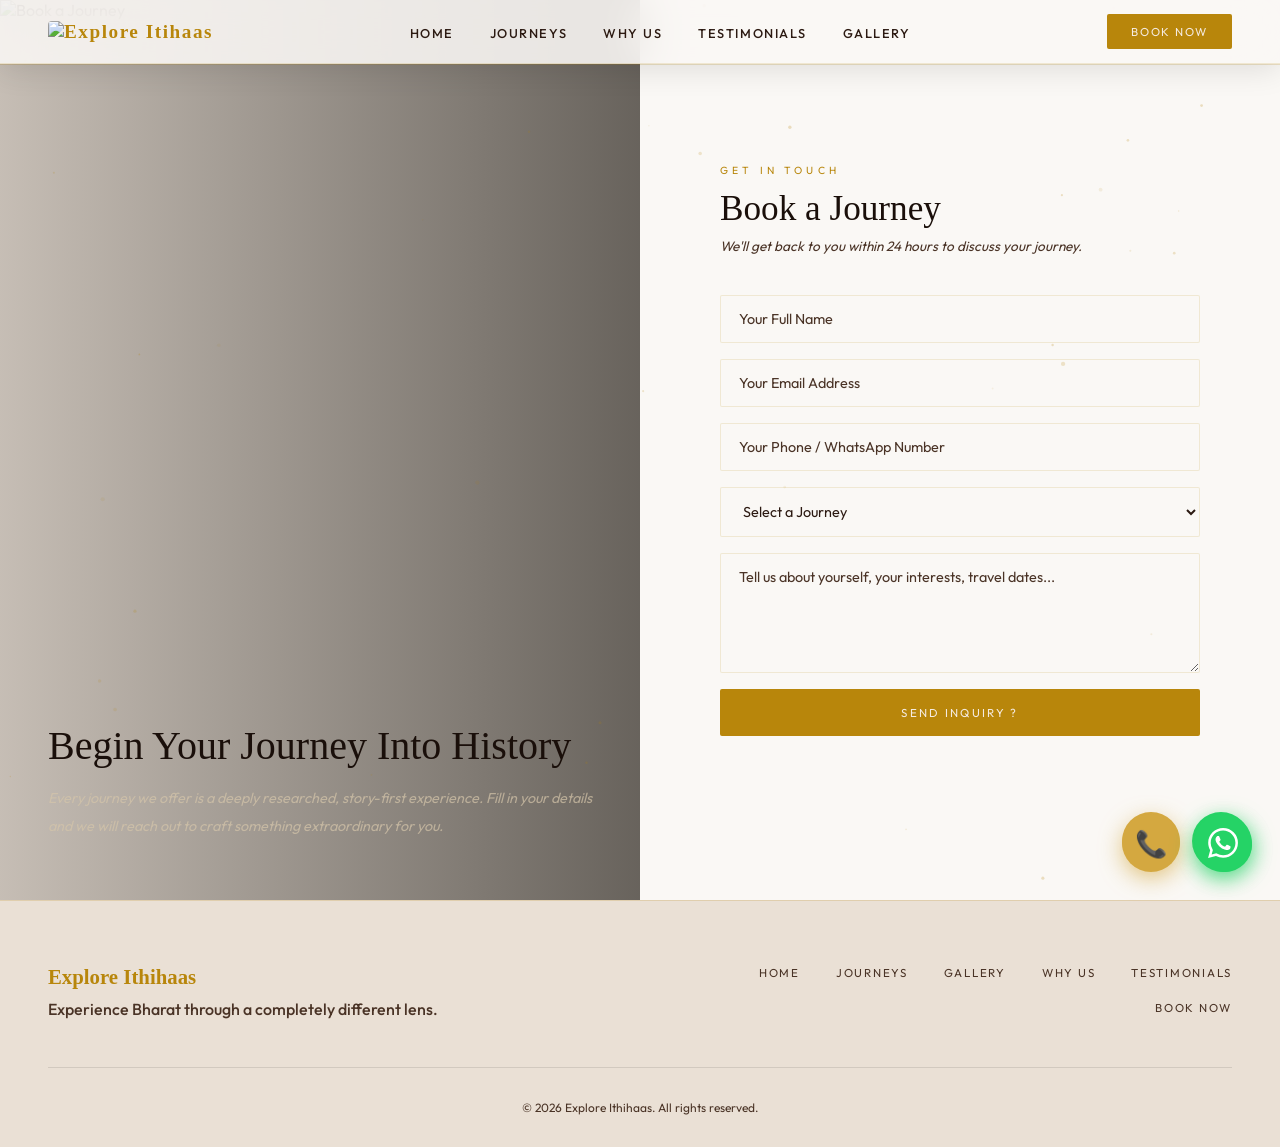
==== book-now.html @ 200d5b3c "Add files via upload" ====
﻿<!DOCTYPE html>
<html lang="en">
<head>
    <meta charset="UTF-8">
    <meta name="viewport" content="width=device-width, initial-scale=1.0">
    <title>Book Now | Explore Ithihaas</title>
    <link rel="preconnect" href="https://fonts.googleapis.com">
    <link rel="preconnect" href="https://fonts.gstatic.com" crossorigin>
    <link href="https://fonts.googleapis.com/css2?family=Playfair+Display:ital,wght@0,400;0,600;1,400&family=Outfit:wght@300;400;500&display=swap" rel="stylesheet">
    <link rel="stylesheet" href="cinematic.css">
    <style>
        .book-layout { display: grid; grid-template-columns: 1fr 1fr; min-height: 100vh; padding-top: 0; }
        .book-left {
            position: relative;
            overflow: hidden;
        }
        .book-left img { width:100%; height:100%; object-fit:cover; }
        .book-left-overlay {
            position: absolute; inset:0;
            background: linear-gradient(to right, rgba(10,8,4,0.2), rgba(10,8,4,0.6));
            display:flex; flex-direction:column; justify-content:flex-end;
            padding: 60px 48px;
        }
        .book-left-text h2 { font-family:var(--font-display); font-size:2.5rem; font-weight:300; color:var(--white); margin-bottom:16px; }
        .book-left-text p { font-size:0.9rem; color:rgba(212,197,169,0.7); line-height:1.9; font-style:italic; }
        .book-right { display:flex; align-items:center; justify-content:center; padding:100px 72px; background:var(--dark-2); }
        .book-form-wrap { width:100%; max-width:480px; }
        .book-form-wrap .cin-label { display:block; margin-bottom:12px; }
        .book-form-wrap h2 { font-family:var(--font-display); font-size:2.2rem; font-weight:300; color:var(--white); margin-bottom:8px; }
        .book-form-wrap p { font-size:0.85rem; color:var(--text-muted); font-style:italic; margin-bottom:40px; }
        .booking-form { display:flex; flex-direction:column; gap:16px; }
        .booking-form input, .booking-form select, .booking-form textarea {
            background: rgba(255,255,255,0.04);
            border: 1px solid rgba(201,168,76,0.2);
            color: var(--text);
            font-family: var(--font-body);
            font-size: 0.9rem;
            padding: 14px 18px;
            border-radius: 2px;
            outline: none;
            transition: border-color 0.3s;
            width: 100%;
        }
        .booking-form select option { background: var(--dark-3); }
        .booking-form input:focus, .booking-form select:focus, .booking-form textarea:focus { border-color: var(--gold); }
        .booking-form input::placeholder, .booking-form textarea::placeholder { color: var(--text-muted); }
        .booking-form textarea { min-height: 120px; resize: vertical; }
        .booking-form button[type="submit"] {
            font-family:var(--font-ui); font-size:0.72rem; letter-spacing:0.2em; text-transform:uppercase;
            color:var(--dark); background:var(--gold);
            border:none; padding:16px 36px; cursor:pointer; border-radius:2px;
            transition:all 0.3s; width:100%;
        }
        .booking-form button[type="submit"]:hover { background:var(--gold-light); transform:translateY(-2px); }
        @media(max-width:900px){
            .book-layout { grid-template-columns: 1fr; }
            .book-left { height: 40vh; }
            .book-right { padding: 60px 28px; }
        }
    </style>
</head>
<body class="cinematic-body">

    <nav class="cin-nav scrolled" id="cin-nav">
        <div class="cin-nav-inner">
            <a href="index.html" class="cin-logo"><img src="images/logo_transparent.png" alt="Explore Itihaas" class="logo-img"></a>
            <ul class="cin-nav-links">
                <li><a href="index.html">Home</a></li><li><a href="journey.html">Journeys</a></li>
                <li><a href="why-us.html">Why Us</a></li><li><a href="testimonial.html">Testimonials</a></li>
                <li><a href="gallery.html">Gallery</a></li>
            </ul>
            <div class="cin-nav-right"><a href="book-now.html" class="cin-book-btn">Book Now</a></div>
        </div>
    </nav>

    <div class="book-layout">
        <div class="book-left">
            <img src="images/gallerys7.jpeg" alt="Book a Journey">
            <div class="book-left-overlay">
                <div class="book-left-text">
                    <h2>Begin Your Journey Into History</h2>
                    <p>Every journey we offer is a deeply researched, story-first experience. Fill in your details and we will reach out to craft something extraordinary for you.</p>
                </div>
            </div>
        </div>
        <div class="book-right">
            <div class="book-form-wrap">
                <span class="cin-label">Get In Touch</span>
                <h2>Book a Journey</h2>
                <p>We'll get back to you within 24 hours to discuss your journey.</p>
                <form class="booking-form" id="booking-form-el">
                    <input type="text" id="name" name="name" placeholder="Your Full Name" required>
                    <input type="email" id="email" name="email" placeholder="Your Email Address" required>
                    <input type="tel" id="phone" name="phone" placeholder="Your Phone / WhatsApp Number">
                    <select id="journey" name="journey">
                        <option value="" disabled selected>Select a Journey</option>
                        <option value="Kishkinda Kanda">Kishkinda Kanda</option>
                        <option value="Kannagi's Path to Justice">Kannagi's Path to Justice</option>
                        <option value="Chola Chronicles">Chola Chronicles</option>
                        <option value="Charm of the Chalukyas">Charm of the Chalukyas</option>
                        <option value="Stone Poets of Hoysala">Stone Poets of Hoysala</option>
                        <option value="Pandya Chronicles">Pandya Chronicles</option>
                        <option value="Not sure yet">Not sure yet � help me choose</option>
                    </select>
                    <textarea id="message" name="message" placeholder="Tell us about yourself, your interests, travel dates..."></textarea>
                    <button type="submit">Send Inquiry ?</button>
                </form>
            </div>
        </div>
    </div>

    <footer class="cin-footer">
        <div class="cin-footer-inner">
            <div class="cin-footer-brand"><h3>Explore Ithihaas</h3><p>Experience Bharat through a completely different lens.</p></div>
            <div class="cin-footer-links">
                <a href="index.html">Home</a><a href="journey.html">Journeys</a>
                <a href="gallery.html">Gallery</a><a href="why-us.html">Why Us</a>
                <a href="testimonial.html">Testimonials</a><a href="book-now.html">Book Now</a>
            </div>
            <div class="cin-footer-copy"><p>&copy; 2026 Explore Ithihaas. All rights reserved.</p></div>
        </div>
    </footer>

    <a href="https://wa.me/916369643150" class="whatsapp-float" target="_blank">
        <svg xmlns="http://www.w3.org/2000/svg" viewBox="0 0 448 512"><path d="M380.9 97.1C339 55.1 283.2 32 223.9 32c-122.4 0-222 99.6-222 222 0 39.1 10.2 77.3 29.6 111L0 480l117.7-30.9c32.4 17.7 68.9 27 106.1 27h.1c122.3 0 224.1-99.6 224.1-222 0-59.3-25.2-115-67.1-157zM223.9 411.5c-33.2 0-65.7-8.9-94-25.7l-6.7-4-69.8 18.3L72 331.2l-4.4-7c-18.5-29.4-28.2-63.3-28.2-98.2 0-101.7 82.8-184.5 184.6-184.5 49.3 0 95.6 19.2 130.4 54.1 34.8 34.9 56.2 81.2 56.1 130.5 0 101.8-84.9 184.6-186.6 184.6zm101.2-138.2c-5.5-2.8-32.8-16.2-37.9-18-5.1-1.9-8.8-2.8-12.5 2.8-3.7 5.6-14.3 18-17.6 21.8-3.2 3.7-6.5 4.2-12 1.4-32.6-16.3-54-29.1-75.5-66-5.7-9.8 5.7-9.1 16.3-30.3 1.8-3.7.9-6.9-.5-9.7-1.4-2.8-12.5-30.1-17.1-41.2-4.5-10.8-9.1-9.3-12.5-9.5-3.2-.2-6.9-.2-10.6-.2-3.7 0-9.7 1.4-14.8 6.9-5.1 5.6-19.4 19-19.4 46.3 0 27.3 19.9 53.7 22.6 57.4 2.8 3.7 39.1 59.7 94.8 83.8 35.2 15.2 49 16.5 66.6 13.9 10.7-1.6 32.8-13.4 37.4-26.4 4.6-13 4.6-24.1 3.2-26.4-1.3-2.5-5-3.9-10.5-6.6z"/></svg>
    </a>

    <script src="https://unpkg.com/@supabase/supabase-js@2"></script>
    <script src="backend/backend.js"></script>
    <script src="script.js"></script>
<script src="effects3d.js"></script>    <script>
        // Auto-select journey if destination query param is in URL
        window.addEventListener('DOMContentLoaded', () => {
            const params = new URLSearchParams(window.location.search);
            const dest = params.get('destination') || params.get('journey');
            if (dest) {
                const select = document.getElementById('journey');
                if (select) {
                    const searchStr = dest.toLowerCase().replace(/[^a-z0-9]/g, '');
                    for (let i = 0; i < select.options.length; i++) {
                        const optVal = select.options[i].value.toLowerCase().replace(/[^a-z0-9]/g, '');
                        if (optVal.includes(searchStr) || searchStr.includes(optVal)) {
                            select.selectedIndex = i;
                            break;
                        }
                    }
                }
            }
        });
    </script>
<!-- Global Floating Contact Buttons (Phone & WhatsApp) -->
<div id="static-contact-buttons" style="position:fixed;bottom:28px;right:28px;z-index:9999999;display:flex;gap:14px;align-items:center;pointer-events:auto;">
    <a href="tel:+916369643150" title="Call Us (+91 6369643150)" style="width:58px;height:58px;background:#D4A840;border-radius:50%;display:flex;align-items:center;justify-content:center;box-shadow:0 6px 22px rgba(212,168,64,0.65);text-decoration:none;font-size:26px;color:#1A0F0A;transition:transform 0.3s ease;" onmouseover="this.style.transform='scale(1.15)'" onmouseout="this.style.transform='scale(1)'">📞</a>
    <a href="https://wa.me/916369643150" target="_blank" rel="noopener noreferrer" title="Chat on WhatsApp" style="width:58px;height:58px;background:#25D366;border-radius:50%;display:flex;align-items:center;justify-content:center;box-shadow:0 6px 22px rgba(37,211,102,0.65);text-decoration:none;transition:transform 0.3s ease;" onmouseover="this.style.transform='scale(1.15)'" onmouseout="this.style.transform='scale(1)'">
        <svg width="30" height="30" viewBox="0 0 24 24" fill="#fff"><path d="M17.472 14.382c-.297-.149-1.758-.867-2.03-.967-.273-.099-.471-.148-.67.15-.197.297-.767.966-.94 1.164-.173.199-.347.223-.644.075-.297-.15-1.255-.463-2.39-1.475-.883-.788-1.48-1.761-1.653-2.059-.173-.297-.018-.458.13-.606.134-.133.298-.347.446-.52.149-.174.198-.298.298-.497.099-.198.05-.371-.025-.52-.075-.149-.669-1.612-.916-2.207-.242-.579-.487-.5-.669-.51-.173-.008-.371-.01-.57-.01-.198 0-.52.074-.792.372-.272.297-1.04 1.016-1.04 2.479 0 1.462 1.065 2.875 1.213 3.074.149.198 2.096 3.2 5.077 4.487.709.306 1.262.489 1.694.625.712.227 1.36.195 1.871.118.571-.085 1.758-.719 2.006-1.413.248-.694.248-1.289.173-1.413-.074-.124-.272-.198-.57-.347m-5.421 7.403h-.004a9.87 9.87 0 01-5.031-1.378l-.361-.214-3.741.982.998-3.648-.235-.374a9.86 9.86 0 01-1.51-5.26c.001-5.45 4.436-9.884 9.888-9.884 2.64 0 5.122 1.03 6.988 2.898a9.825 9.825 0 012.893 6.994c-.003 5.45-4.437 9.884-9.885 9.884m8.413-18.297A11.815 11.815 0 0012.05 0C5.495 0 .16 5.335.157 11.892c0 2.096.547 4.142 1.588 5.945L.057 24l6.305-1.654a11.882 11.882 0 005.683 1.448h.005c6.554 0 11.89-5.335 11.893-11.893a11.821 11.821 0 00-3.48-8.413z"/></svg>
    </a>
</div>
</body>
</html>
---- cinematic.css ----
﻿/* ============================================================
   CINEMATIC.CSS � Explore Ithihaas 3D Temple Experience
   ============================================================ */

/* ---- RESET & BASE ---- */
*, *::before, *::after { box-sizing: border-box; margin: 0; padding: 0; }

:root {
    --gold: #B8860B; 
    --gold-light: #D4AF37;
    --dark: #F5EBE1; /* Beige main bg */
    --dark-2: #FAF8F5; /* Dull white alt bg */
    --dark-3: #EAE0D5; 
    --stone: #D4C9BD;
    --text: #2C1A12; /* Dark text */
    --text-muted: #4A3326;
    --white: #1A0F0A; /* Replace white text with very dark text */
    --font-display: 'Playfair+Display', serif;
    --font-body: 'Outfit', serif;
    --font-ui: 'Outfit', sans-serif;
}

html { scroll-behavior: smooth; }

body.cinematic-body {
    background: var(--dark);
    color: var(--text);
    font-family: var(--font-body);
    overflow-x: hidden;
    cursor: default;
}

/* ---- FLOATING NAV ---- */
.cin-nav {
    position: fixed;
    top: 0; left: 0; right: 0;
    z-index: 1000;
    padding: 0;
    transition: all 0.4s ease;
}
.cin-nav-inner {
    display: flex;
    align-items: center;
    justify-content: space-between;
    padding: 20px 48px;
    background: transparent;
    transition: all 0.4s ease;
}
.cin-nav.scrolled .cin-nav-inner {
    padding: 14px 48px;
    background: rgba(10,8,4,0.85);
    backdrop-filter: blur(20px);
    border-bottom: 1px solid rgba(201,168,76,0.15);
}
.cin-logo {
    font-family: var(--font-display);
    font-size: 1.2rem;
    font-weight: 600;
    color: var(--gold);
    text-decoration: none;
    letter-spacing: 0.08em;
}
.cin-nav-links {
    display: flex;
    list-style: none;
    gap: 36px;
}
.cin-nav-links a {
    color: rgba(212,197,169,0.8);
    text-decoration: none;
    font-family: var(--font-ui);
    font-size: 0.8rem;
    font-weight: 400;
    letter-spacing: 0.12em;
    text-transform: uppercase;
    transition: color 0.3s;
}
.cin-nav-links a:hover { color: var(--gold); }
.cin-nav-right {
    display: flex;
    align-items: center;
    gap: 20px;
}
.sound-btn {
    background: none;
    border: 1px solid rgba(201,168,76,0.3);
    color: var(--gold);
    width: 36px; height: 36px;
    border-radius: 50%;
    cursor: poOutfit;
    font-size: 1rem;
    display: flex; align-items: center; justify-content: center;
    transition: all 0.3s;
}
.sound-btn:hover { background: rgba(184,134,11,0.2); border-color: var(--gold); }
.cin-book-btn {
    font-family: var(--font-ui);
    font-size: 0.72rem;
    font-weight: 400;
    letter-spacing: 0.15em;
    text-transform: uppercase;
    color: var(--dark);
    background: var(--gold);
    padding: 10px 24px;
    text-decoration: none;
    border-radius: 2px;
    transition: all 0.3s;
}
.cin-book-btn:hover { background: var(--gold-light); transform: translateY(-1px); }

/* ---- CINEMATIC HERO ---- */
.cin-hero {
    position: relative;
    height: 100vh;
    display: flex;
    align-items: center;
    justify-content: center;
    overflow: hidden;
}
.cin-hero-bg {
    position: absolute;
    inset: 0;
    overflow: hidden;
}
.cin-hero-img {
    width: 100%;
    height: 115%;
    object-fit: cover;
    transform-origin: center center;
    will-change: transform;
    transform: scale(1.15);
}
.cin-hero-overlay {
    position: absolute;
    inset: 0;
    background: linear-gradient(
        to bottom,
        rgba(10,8,4,0.5) 0%,
        rgba(10,8,4,0.2) 40%,
        rgba(10,8,4,0.6) 80%,
        rgba(10,8,4,1) 100%
    );
}
.cin-particles {
    position: absolute;
    inset: 0;
    poOutfit-events: none;
}
.particle {
    position: absolute;
    width: 2px; height: 2px;
    background: var(--gold);
    border-radius: 50%;
    opacity: 0;
    animation: float-particle 6s infinite ease-in-out;
}
@keyframes float-particle {
    0%   { opacity: 0; transform: translateY(0) translateX(0); }
    20%  { opacity: 0.6; }
    80%  { opacity: 0.3; }
    100% { opacity: 0; transform: translateY(-120px) translateX(30px); }
}
.cin-hero-content {
    position: relative;
    z-index: 2;
    text-align: center;
    max-width: 900px;
    padding: 0 24px;
}
.cin-hero-tag {
    font-family: var(--font-ui);
    font-size: 0.7rem;
    letter-spacing: 0.35em;
    text-transform: uppercase;
    color: var(--gold);
    margin-bottom: 28px;
    opacity: 0;
    transform: translateY(20px);
}
.cin-hero-title {
    font-family: var(--font-display);
    font-size: clamp(3rem, 8vw, 7rem);
    font-weight: 400;
    line-height: 1.1;
    color: var(--white);
    margin-bottom: 28px;
    overflow: hidden;
}
.cin-hero-title .line1,
.cin-hero-title .line2 {
    display: block;
    opacity: 0;
    transform: translateY(60px);
}
.cin-hero-sub {
    font-size: clamp(0.9rem, 1.8vw, 1.1rem);
    font-weight: 400;
    color: var(--text-muted);
    line-height: 1.9;
    margin-bottom: 48px;
    font-weight: 500;
    opacity: 0;
    transform: translateY(20px);
}
.cin-hero-cta {
    display: inline-flex;
    align-items: center;
    gap: 12px;
    font-family: var(--font-ui);
    font-size: 0.75rem;
    font-weight: 400;
    letter-spacing: 0.2em;
    text-transform: uppercase;
    color: var(--gold);
    text-decoration: none;
    border: 1px solid var(--gold);
    padding: 16px 36px;
    border-radius: 2px;
    transition: all 0.4s ease;
    opacity: 0;
    transform: translateY(20px);
}
.cin-hero-cta svg { width: 16px; transition: transform 0.3s; }
.cin-hero-cta:hover { background: var(--gold); color: var(--dark); }
.cin-hero-cta:hover svg { transform: translateX(4px); }
.cin-scroll-indicator {
    position: absolute;
    bottom: 40px;
    left: 50%;
    transform: translateX(-50%);
    display: flex;
    flex-direction: column;
    align-items: center;
    gap: 10px;
    z-index: 2;
    opacity: 0;
    animation: fadeIn 1s 3s forwards;
}
.cin-scroll-line {
    width: 1px;
    height: 50px;
    background: linear-gradient(to bottom, var(--gold), transparent);
    animation: scrollPulse 2s infinite;
}
@keyframes scrollPulse {
    0%   { transform: scaleY(0); transform-origin: top; opacity: 1; }
    100% { transform: scaleY(1); transform-origin: top; opacity: 0; }
}
.cin-scroll-indicator span {
    font-family: var(--font-ui);
    font-size: 0.6rem;
    letter-spacing: 0.3em;
    text-transform: uppercase;
    color: var(--gold);
    opacity: 0.6;
}
@keyframes fadeIn { to { opacity: 1; } }

/* ---- DESTINATION PANELS ---- */
.cin-panels { background: var(--dark); }
.cin-panel {
    position: relative;
    height: 100vh;
    display: flex;
    align-items: center;
    overflow: hidden;
}
.cin-panel-bg {
    position: absolute;
    inset: 0;
    overflow: hidden;
}
.cin-panel-img {
    width: 100%;
    height: 115%;
    object-fit: cover;
    transform-origin: center center;
    transition: transform 0.1s linear;
    will-change: transform;
}
.cin-panel-overlay {
    position: absolute;
    inset: 0;
    background: linear-gradient(
        to right,
        rgba(10,8,4,0.9) 0%,
        rgba(10,8,4,0.5) 50%,
        rgba(10,8,4,0.1) 100%
    );
}
.cin-panel-content {
    position: relative;
    z-index: 2;
    max-width: 550px;
    padding: 0 80px;
}
.cin-panel-number {
    font-family: var(--font-display);
    font-size: 5rem;
    font-weight: 700;
    color: rgba(201,168,76,0.12);
    line-height: 1;
    margin-bottom: -20px;
}
.cin-panel-title {
    font-family: var(--font-display);
    font-size: clamp(2.5rem, 5vw, 4.5rem);
    font-weight: 400;
    color: var(--white);
    line-height: 1.1;
    margin-bottom: 8px;
}
.cin-panel-sub {
    font-family: var(--font-ui);
    font-size: 0.7rem;
    letter-spacing: 0.3em;
    text-transform: uppercase;
    color: var(--gold);
    margin-bottom: 24px;
}
.cin-panel-desc {
    font-size: 1rem;
    font-weight: 400;
    line-height: 1.9;
    color: var(--text-muted);
    margin-bottom: 36px;
    font-weight: 500;
}
.cin-panel-btn {
    font-family: var(--font-ui);
    font-size: 0.72rem;
    letter-spacing: 0.2em;
    text-transform: uppercase;
    color: var(--gold);
    text-decoration: none;
    border-bottom: 1px solid rgba(201,168,76,0.3);
    padding-bottom: 4px;
    transition: all 0.3s;
}
.cin-panel-btn:hover { color: var(--white); border-color: var(--white); }

/* ---- SECTION SHARED ---- */
.cin-section-header {
    text-align: center;
    max-width: 700px;
    margin: 0 auto 64px;
    padding: 0 24px;
}
.cin-label {
    display: inline-block;
    font-family: var(--font-ui);
    font-size: 0.65rem;
    letter-spacing: 0.4em;
    text-transform: uppercase;
    color: var(--gold);
    margin-bottom: 16px;
}
.cin-section-title {
    font-family: var(--font-display);
    font-size: clamp(2rem, 4vw, 3.5rem);
    font-weight: 400;
    color: var(--white);
    line-height: 1.2;
    margin-bottom: 16px;
}
.cin-section-sub {
    font-size: 1.1rem;
    color: var(--text-muted);
    font-weight: 500;
    line-height: 1.9;
}

/* ---- 3D FLOATING CARDS ---- */
.cin-cards-section {
    background: var(--dark-2);
    padding: 120px 48px;
}
.cin-cards-grid {
    display: grid;
    grid-template-columns: repeat(3, 1fr);
    gap: 32px;
    max-width: 1200px;
    margin: 0 auto;
}
.cin-card {
    background: var(--dark-3);
    border: 1px solid rgba(184,134,11,0.2);
    border-radius: 4px;
    overflow: hidden;
    transform-style: preserve-3d;
    transition: border-color 0.3s;
    cursor: poOutfit;
}
.cin-card:hover { border-color: rgba(201,168,76,0.35); }
.cin-card-img-wrap {
    position: relative;
    height: 260px;
    overflow: hidden;
}
.cin-card-img-wrap img {
    width: 100%;
    height: 100%;
    object-fit: cover;
    transition: transform 0.7s ease;
}
.cin-card:hover .cin-card-img-wrap img { transform: scale(1.08); }
.cin-card-shine {
    position: absolute;
    inset: 0;
    background: linear-gradient(135deg, rgba(0,0,0,0.1) 0%, transparent 60%);
    poOutfit-events: none;
}
.cin-card-body {
    padding: 28px;
    transform: translateZ(20px);
}
.cin-card-tag {
    font-family: var(--font-ui);
    font-size: 0.6rem;
    letter-spacing: 0.3em;
    text-transform: uppercase;
    color: var(--gold);
    margin-bottom: 10px;
    display: block;
}
.cin-card-body h3 {
    font-family: var(--font-display);
    font-size: 1.4rem;
    font-weight: 400;
    color: var(--white);
    margin-bottom: 12px;
}
.cin-card-body p {
    font-size: 1rem;
    color: var(--text-muted);
    line-height: 1.9;
    font-weight: 500;
    margin-bottom: 20px;
}
.cin-card-link {
    font-family: var(--font-ui);
    font-size: 0.68rem;
    letter-spacing: 0.2em;
    text-transform: uppercase;
    color: var(--gold);
    text-decoration: none;
    transition: color 0.3s;
}
.cin-card-link:hover { color: var(--white); }

/* ---- ABOUT IMMERSIVE ---- */
.cin-about {
    position: relative;
    padding: 180px 48px;
    overflow: hidden;
    display: flex;
    align-items: center;
    justify-content: flex-end;
}
.cin-about-bg {
    position: absolute;
    inset: 0;
    overflow: hidden;
}
.cin-about-parallax {
    width: 100%;
    height: 130%;
    object-fit: cover;
    will-change: transform;
}
.cin-about-overlay {
    position: absolute;
    inset: 0;
    background: linear-gradient(
        to left,
        rgba(245,235,225,0.95) 0%,
        rgba(245,235,225,0.7) 60%,
        rgba(245,235,225,0.3) 100%
    );
}
.cin-about-content {
    position: relative;
    z-index: 2;
    max-width: 560px;
    padding-right: 60px;
}
.cin-about-title {
    font-family: var(--font-display);
    font-size: clamp(1.8rem, 3.5vw, 3rem);
    font-weight: 400;
    color: var(--white);
    line-height: 1.3;
    margin-bottom: 24px;
}
.cin-about-text {
    font-size: 1rem;
    color: var(--text-muted);
    line-height: 2;
    font-weight: 500;
    margin-bottom: 32px;
}
.cin-blockquote {
    border-left: 2px solid var(--gold);
    padding-left: 24px;
    font-family: var(--font-display);
    font-size: 1.05rem;
    font-weight: 500;
    color: var(--gold-light);
    margin-bottom: 40px;
    line-height: 1.9;
}
.cin-about-btn {
    font-family: var(--font-ui);
    font-size: 0.72rem;
    letter-spacing: 0.2em;
    text-transform: uppercase;
    color: var(--gold);
    text-decoration: none;
    border-bottom: 1px solid rgba(201,168,76,0.3);
    padding-bottom: 4px;
    transition: all 0.3s;
}
.cin-about-btn:hover { color: var(--white); border-color: var(--white); }

/* ---- TIMELINE ---- */
.cin-timeline-section {
    background: var(--dark);
    padding: 120px 48px;
}
.cin-timeline {
    max-width: 900px;
    margin: 0 auto;
    display: flex;
    flex-direction: column;
    gap: 0;
}
.cin-timeline-item {
    display: flex;
    align-items: flex-start;
    gap: 48px;
    padding: 48px 0;
    border-bottom: 1px solid rgba(184,134,11,0.2);
    transition: all 0.4s;
}
.cin-timeline-item:last-child { border-bottom: none; }
.cin-timeline-item:hover .cin-tl-number { color: rgba(201,168,76,0.4); }
.cin-tl-number {
    font-family: var(--font-display);
    font-size: 4rem;
    font-weight: 700;
    color: rgba(201,168,76,0.12);
    min-width: 80px;
    line-height: 1;
    transition: color 0.4s;
}
.cin-tl-body h3 {
    font-family: var(--font-display);
    font-size: 1.5rem;
    font-weight: 400;
    color: var(--white);
    margin-bottom: 12px;
}
.cin-tl-body p {
    font-size: 1.1rem;
    color: var(--text-muted);
    line-height: 1.9;
    font-weight: 500;
}

/* ---- GALLERY TEASER ---- */
.cin-gallery-teaser {
    background: var(--dark-2);
    padding: 120px 48px;
}
.cin-gallery-strip {
    display: grid;
    grid-template-columns: repeat(5, 1fr);
    grid-template-rows: 280px;
    gap: 12px;
    max-width: 1300px;
    margin: 0 auto 48px;
}
.cin-gallery-tall {
    grid-row: span 1;
    transform: translateY(-30px);
}
.cin-gallery-item {
    position: relative;
    overflow: hidden;
    border-radius: 2px;
    cursor: poOutfit;
}
.cin-gallery-item img {
    width: 100%;
    height: 100%;
    object-fit: cover;
    transition: transform 0.7s ease;
}
.cin-gallery-item:hover img { transform: scale(1.12); }
.cin-gallery-item-overlay {
    position: absolute;
    inset: 0;
    background: linear-gradient(to top, rgba(245,235,225,0.8) 0%, transparent 60%);
    display: flex;
    align-items: flex-end;
    padding: 20px;
    opacity: 0;
    transition: opacity 0.4s;
}
.cin-gallery-item:hover .cin-gallery-item-overlay { opacity: 1; }
.cin-gallery-item-overlay span {
    font-family: var(--font-display);
    font-size: 1rem;
    color: var(--white);
    letter-spacing: 0.1em;
}
.cin-gallery-cta { text-align: center; }
.cin-outline-btn {
    display: inline-block;
    font-family: var(--font-ui);
    font-size: 0.72rem;
    letter-spacing: 0.2em;
    text-transform: uppercase;
    color: var(--gold);
    text-decoration: none;
    border: 1px solid rgba(201,168,76,0.4);
    padding: 14px 32px;
    border-radius: 2px;
    transition: all 0.3s;
}
.cin-outline-btn:hover { background: var(--gold); color: var(--dark); }

/* ---- FINAL CTA ---- */
.cin-final-cta {
    position: relative;
    height: 90vh;
    display: flex;
    align-items: center;
    justify-content: center;
    overflow: hidden;
    text-align: center;
}
.cin-final-bg {
    position: absolute;
    inset: 0;
    overflow: hidden;
}
.cin-final-img {
    width: 100%;
    height: 130%;
    object-fit: cover;
    will-change: transform;
}
.cin-final-overlay {
    position: absolute;
    inset: 0;
    background: rgba(245,235,225,0.75);
}
.cin-final-content {
    position: relative;
    z-index: 2;
    max-width: 800px;
    padding: 0 24px;
}
.cin-final-title {
    font-family: var(--font-display);
    font-size: clamp(2.5rem, 6vw, 5rem);
    font-weight: 400;
    color: var(--white);
    line-height: 1.1;
    margin-bottom: 20px;
}
.cin-final-sub {
    font-size: 1rem;
    color: var(--text-muted);
    font-weight: 500;
    line-height: 1.9;
    margin-bottom: 48px;
}
.cin-final-btns {
    display: flex;
    gap: 20px;
    justify-content: center;
    flex-wrap: wrap;
}

/* ---- FOOTER ---- */
.cin-footer {
    background: var(--dark);
    border-top: 1px solid rgba(184,134,11,0.2);
    padding: 64px 48px 32px;
}
.cin-footer-inner {
    max-width: 1200px;
    margin: 0 auto;
    display: grid;
    grid-template-columns: 1fr 1fr;
    gap: 48px;
    align-items: start;
}
.cin-footer-brand h3 {
    font-family: var(--font-display);
    font-size: 1.3rem;
    color: var(--gold);
    margin-bottom: 10px;
}
.cin-footer-brand p {
    font-size: 1rem;
    color: var(--text-muted);
    font-weight: 500;
}
.cin-footer-links {
    display: flex;
    flex-wrap: wrap;
    gap: 20px 36px;
    justify-content: flex-end;
}
.cin-footer-links a {
    font-family: var(--font-ui);
    font-size: 0.72rem;
    letter-spacing: 0.15em;
    text-transform: uppercase;
    color: var(--text-muted);
    text-decoration: none;
    transition: color 0.3s;
}
.cin-footer-links a:hover { color: var(--gold); }
.cin-footer-copy {
    grid-column: 1 / -1;
    text-align: center;
    padding-top: 32px;
    border-top: 1px solid rgba(0,0,0,0.1);
    font-size: 0.75rem;
    color: var(--text-muted);
    font-family: var(--font-ui);
}

/* ---- WHATSAPP FLOAT ---- */
.whatsapp-float {
    position: fixed;
    bottom: 28px; right: 28px;
    width: 54px; height: 54px;
    background: #25D366;
    border-radius: 50%;
    display: flex; align-items: center; justify-content: center;
    z-index: 999;
    box-shadow: 0 4px 20px rgba(37,211,102,0.4);
    transition: transform 0.3s;
}
.whatsapp-float:hover { transform: scale(1.1); }
.whatsapp-float svg { width: 28px; height: 28px; fill: white; }

/* ---- RESPONSIVE ---- */
@media (max-width: 1024px) {
    .cin-cards-grid { grid-template-columns: repeat(2, 1fr); }
    .cin-gallery-strip { grid-template-columns: repeat(3, 1fr); }
    .cin-gallery-item:nth-child(4), .cin-gallery-item:nth-child(5) { display: none; }
}
@media (max-width: 768px) {
    .cin-nav-inner { padding: 16px 24px; }
    .cin-nav-links { display: none; }
    .cin-hero-title { font-size: 2.8rem; }
    .cin-panel-content { padding: 0 32px; }
    .cin-cards-grid { grid-template-columns: 1fr; }
    .cin-cards-section, .cin-gallery-teaser, .cin-timeline-section { padding: 80px 24px; }
    .cin-about { padding: 120px 24px; justify-content: center; }
    .cin-about-content { padding-right: 0; }
    .cin-gallery-strip { grid-template-columns: repeat(2, 1fr); height: auto; }
    .cin-gallery-tall { transform: none; }
    .cin-footer-inner { grid-template-columns: 1fr; }
    .cin-footer-links { justify-content: flex-start; }
}


.logo-img { height: 65px; width: auto; object-fit: contain; border-radius: 4px; transition: transform 0.3s; }
.logo-img:hover { transform: scale(1.05); }




/* ============================================================
   FULL SITE 3D ENHANCEMENTS - appended to cinematic.css
   ============================================================ */

/* ═══ GLOBAL 3D BASE ═══ */
* { box-sizing: border-box; }

/* Smooth scroll with momentum */
html {
    scroll-behavior: smooth;
    scroll-snap-type: none;
}

/* ── NAV 3D glass effect ── */
.cin-nav.scrolled .cin-nav-inner {
    background: rgba(250,248,245,0.88) !important;
    backdrop-filter: blur(24px) saturate(1.6) !important;
    box-shadow: 0 4px 32px rgba(0,0,0,0.12), 0 1px 0 rgba(184,134,11,0.2) !important;
    border-bottom: 1px solid rgba(184,134,11,0.15) !important;
}
.cin-nav-links a {
    position: relative;
    color: #2C1A12 !important;
    font-weight: 500;
    transition: color 0.3s;
}
.cin-nav-links a::after {
    content: '';
    position: absolute;
    bottom: -4px; left: 0;
    width: 0; height: 2px;
    background: #B8860B;
    transition: width 0.35s ease;
}
.cin-nav-links a:hover::after { width: 100%; }
.cin-nav-links a:hover { color: #B8860B !important; }

/* ── HERO SECTION 3D depth ── */
.cin-hero-section {
    perspective: 800px;
}
.cin-hero-title {
    color: #1A0F0A !important;
    text-shadow: 0 2px 0 rgba(255,255,255,0.8), 0 4px 24px rgba(0,0,0,0.08);
    transform-style: preserve-3d;
}
.cin-hero-sub {
    color: #4A3326 !important;
    font-weight: 500 !important;
}

/* ── CARDS 3D LIFT ── */
.cin-card {
    transform: translateZ(0);
    transition: transform 0.5s cubic-bezier(0.34,1.56,0.64,1),
                box-shadow 0.5s ease;
    box-shadow: 0 4px 20px rgba(0,0,0,0.08);
    border-radius: 6px;
    overflow: hidden;
    background: #FAF8F5;
    border: 1px solid rgba(184,134,11,0.1);
}
.cin-card:hover {
    transform: translateY(-12px) translateZ(30px) scale(1.02);
    box-shadow: 0 24px 60px rgba(0,0,0,0.18), 0 0 0 2px rgba(184,134,11,0.2);
}
.cin-card img {
    transition: transform 0.7s ease;
}
.cin-card:hover img {
    transform: scale(1.08);
}

/* ── SECTION HEADINGS 3D ── */
.cin-section-title, .cin-about-title, .cin-final-title {
    color: #1A0F0A !important;
    text-shadow: 0 2px 4px rgba(0,0,0,0.06);
}
.cin-section-sub {
    color: #B8860B !important;
}

/* ── TIMELINE 3D items ── */
.cin-timeline-item {
    border-radius: 4px;
    padding: 40px 24px !important;
    transition: background 0.4s, transform 0.4s cubic-bezier(0.34,1.56,0.64,1), box-shadow 0.4s;
    border-left: 3px solid transparent;
}
.cin-timeline-item:hover {
    background: rgba(250,248,245,0.95);
    transform: translateX(12px) translateZ(20px);
    box-shadow: -6px 0 0 #B8860B, 4px 0 30px rgba(0,0,0,0.1);
    border-left: 3px solid #B8860B;
}
.cin-tl-body h3 { color: #1A0F0A !important; font-weight: 600 !important; }
.cin-tl-body p  { color: #4A3326 !important; font-weight: 500 !important; }
.cin-tl-number  { color: rgba(184,134,11,0.18) !important; }

/* ── GALLERY items 3D ── */
.cin-gallery-item {
    border-radius: 6px;
    overflow: hidden;
    transform: translateZ(0);
    transition: transform 0.5s cubic-bezier(0.34,1.56,0.64,1), box-shadow 0.5s;
}
.cin-gallery-item:hover {
    transform: translateY(-10px) scale(1.03) rotateY(3deg);
    box-shadow: 0 20px 50px rgba(0,0,0,0.2);
}
.cin-gallery-item-overlay span { color: #fff !important; }

/* ── ABOUT SECTION ── */
.cin-about-title { color: #1A0F0A !important; }
.cin-about-text  { color: #4A3326 !important; font-weight:500 !important; }
.cin-blockquote  { color: #B8860B !important; border-left-color: #B8860B !important; }

/* ── FOOTER ── */
.cin-footer { background: #EAE0D5 !important; border-top: 1px solid rgba(184,134,11,0.2) !important; }
.cin-footer-brand h3 { color: #B8860B !important; }
.cin-footer-brand p  { color: #4A3326 !important; }
.cin-footer-links a  { color: #4A3326 !important; }
.cin-footer-links a:hover { color: #B8860B !important; }
.cin-footer-copy { color: #4A3326 !important; }

/* ── BUTTONS 3D ── */
.cin-gold-btn, .cin-outline-btn, .cin-about-btn {
    transition: all 0.35s cubic-bezier(0.34,1.56,0.64,1) !important;
}
.cin-gold-btn:hover {
    transform: translateY(-4px) translateZ(10px) !important;
    box-shadow: 0 12px 30px rgba(184,134,11,0.35) !important;
}
.cin-outline-btn {
    color: #B8860B !important;
    border-color: rgba(184,134,11,0.4) !important;
}
.cin-outline-btn:hover {
    background: #B8860B !important;
    color: #fff !important;
    transform: translateY(-4px) !important;
    box-shadow: 0 12px 30px rgba(184,134,11,0.3) !important;
}

/* ── TESTIMONIAL cards 3D ── */
.test-card {
    background: #FAF8F5 !important;
    border: 1px solid rgba(184,134,11,0.15) !important;
    border-radius: 6px !important;
    transition: transform 0.5s cubic-bezier(0.34,1.56,0.64,1), box-shadow 0.4s, border-color 0.3s !important;
    transform: translateZ(0);
}
.test-card:hover {
    transform: translateY(-10px) rotateY(-4deg) translateZ(20px) !important;
    box-shadow: 12px 24px 50px rgba(0,0,0,0.15) !important;
    border-color: rgba(184,134,11,0.4) !important;
}
.test-quote  { color: #2C1A12 !important; font-weight: 500 !important; }
.test-author { color: #1A0F0A !important; font-weight: 700 !important; }
.test-place  { color: #B8860B !important; }

/* ── WHY-US cards 3D ── */
.why-cin-item {
    border-radius: 6px !important;
    transition: transform 0.5s cubic-bezier(0.34,1.56,0.64,1), box-shadow 0.4s, background 0.3s !important;
    background: #FAF8F5 !important;
    border: 1px solid rgba(184,134,11,0.1) !important;
    transform: translateZ(0);
}
.why-cin-item:hover {
    transform: translateY(-14px) rotateX(4deg) translateZ(30px) !important;
    box-shadow: 0 30px 60px rgba(0,0,0,0.15), 0 0 0 2px rgba(184,134,11,0.2) !important;
    background: rgba(250,248,245,0.98) !important;
}
.why-cin-title { color: #1A0F0A !important; font-weight: 600 !important; }
.why-cin-desc  { color: #4A3326 !important; font-weight: 500 !important; }

/* ── SCROLL reveal utility ── */
.reveal-up {
    opacity: 0;
    transform: translateY(50px);
    transition: opacity 0.9s ease, transform 0.9s cubic-bezier(0.34,1.56,0.64,1);
}
.reveal-up.visible {
    opacity: 1;
    transform: translateY(0);
}

/* ── SUPPRESS WATERMARKS ── */
[class*="gemini"],[id*="gemini"],[class*="watermark"],[id*="watermark"],
[class*="branding"],[class*="powered-by"] {
    display:none !important;
}
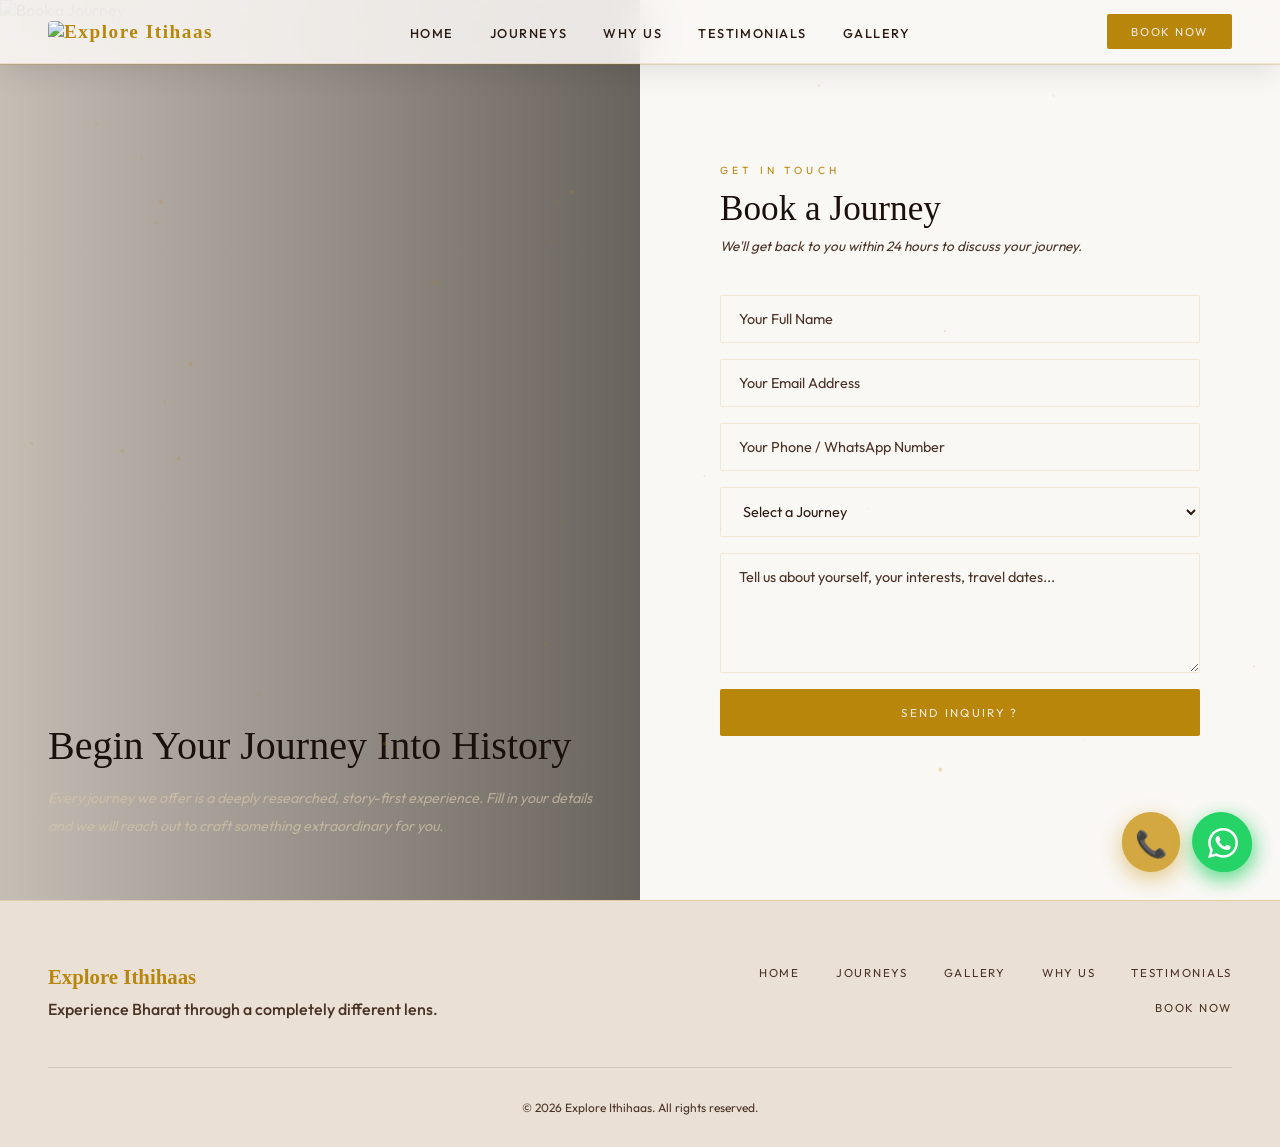
==== commit 86f803b8: "Add files via upload" ====
--- a/book-now.html
+++ b/book-now.html
@@ -63,7 +63,7 @@
 
     <nav class="cin-nav scrolled" id="cin-nav">
         <div class="cin-nav-inner">
-            <a href="index.html" class="cin-logo"><img src="images/logo_transparent.png" alt="Explore Itihaas" class="logo-img"></a>
+            <a href="index.html" class="cin-logo"><img src="../images/logo_transparent.png" alt="Explore Itihaas" class="logo-img"></a>
             <ul class="cin-nav-links">
                 <li><a href="index.html">Home</a></li><li><a href="journey.html">Journeys</a></li>
                 <li><a href="why-us.html">Why Us</a></li><li><a href="testimonial.html">Testimonials</a></li>
@@ -75,7 +75,7 @@
 
     <div class="book-layout">
         <div class="book-left">
-            <img src="images/gallerys7.jpeg" alt="Book a Journey">
+            <img src="../images/gallerys7.jpeg" alt="Book a Journey">
             <div class="book-left-overlay">
                 <div class="book-left-text">
                     <h2>Begin Your Journey Into History</h2>
@@ -126,7 +126,7 @@
     </a>
 
     <script src="https://unpkg.com/@supabase/supabase-js@2"></script>
-    <script src="backend/backend.js"></script>
+    <script src="../backend/backend.js"></script>
     <script src="script.js"></script>
 <script src="effects3d.js"></script>    <script>
         // Auto-select journey if destination query param is in URL
@@ -167,3 +167,5 @@
 
 
 
+
+
--- a/cinematic.css
+++ b/cinematic.css
@@ -971,3 +971,4 @@
 [class*="branding"],[class*="powered-by"] {
     display:none !important;
 }
+
